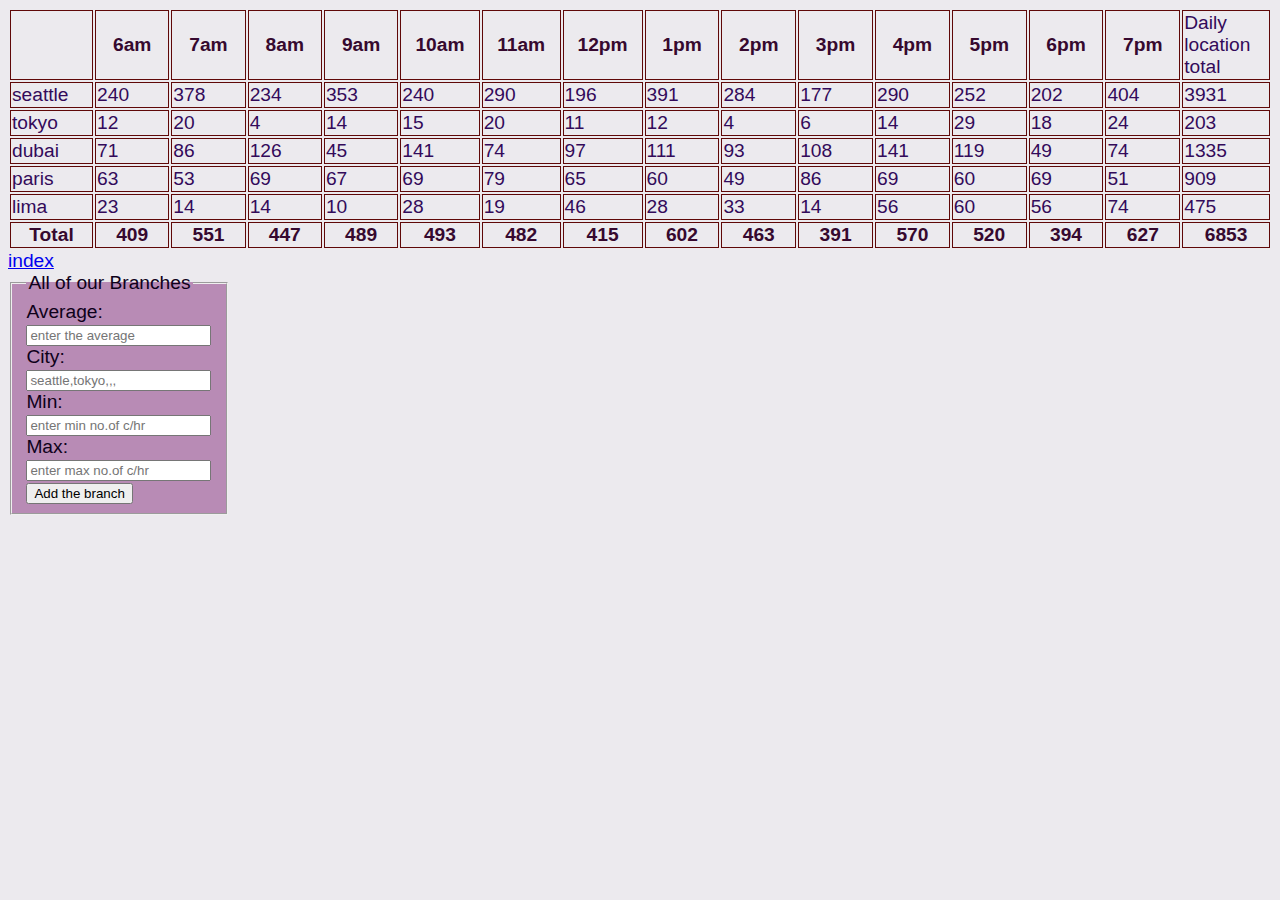
==== sales.html @ 0345f072 "add" ====
<!DOCTYPE html>
<html lang="en">
<head>
    <meta charset="UTF-8">
    <meta http-equiv="X-UA-Compatible" content="IE=edge">
    <meta name="viewport" content="width=device-width, initial-scale=1.0">
    <title>Document</title>
    <style>
        #Tables table, td ,th
        {
        border :1px rgb(95, 8, 8) solid ;
        }
        #Tables table 
        {
            width: 1000px;
            border-collapse: collapse;
        }
        #Tables
        {
            margin-top: 50px;
            margin-left: 50px;
        }
        #Tables td
        {
            text-align: center;
            height: 16px;
            width: 100px;
        }
        th
        {
            width: 100px;
        }
        td
        {
            width: 100px;
        }
            </style>
</head>
<body>
    <div id="city"></div>
    <script src="js/app.js"></script>
    <a href="index.html">index</a>
    <form action="" id="ALLBranches">
        <fieldset>
            <legend>
                All of our Branches
            </legend>
            <label for="avg">Average: </label>
            <input id="avg" type="text" name="avg" placeholder="enter the average">

            <label for="city">City: </label>
            <input id="city" type="text" name="city" placeholder="seattle,tokyo,,,">

            <label for="min">Min: </label>
            <input id="min" type="text" name="min" placeholder="enter min no.of c/hr ">

            <label for="max">Max: </label>
            <input id="max" type="text" name="max" placeholder="enter max no.of c/hr">




            <input  type="submit" value="Add the branch">
        </fieldset>
    </form>
    <link rel="stylesheet" href="reset.css">
    <link rel="stylesheet" href="style.css">    
</body>
</html>
---- style.css ----
body {
    color: rgb(51, 10, 90);
    background-color: rgb(236, 234, 238);
font-family: 'Trebuchet MS', 'Lucida Sans Unicode', 'Lucida Grande', 'Lucida Sans', Arial, sans-serif;
font-size: larger;
}
button{
    color: rgb(112, 18, 131);

}
th{
    color: rgb(54, 9, 47);
}
fieldset {
    color: rgb(14, 1, 26);
    background-color: rgb(184, 139, 181);
    width: 110px;
    height: 220px;


}
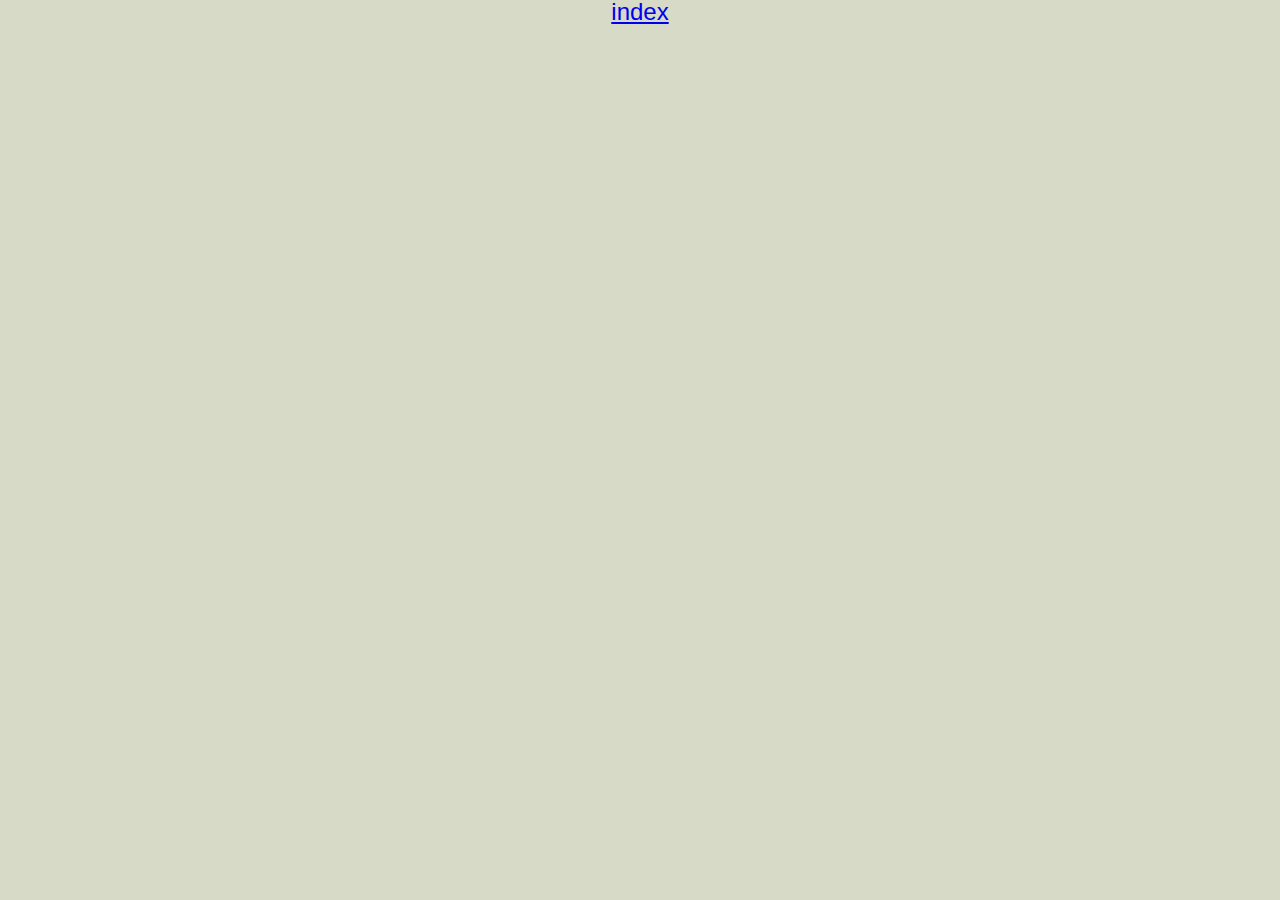
==== commit 55754547: "add" ====
--- a/sales.html
+++ b/sales.html
@@ -5,65 +5,17 @@
     <meta http-equiv="X-UA-Compatible" content="IE=edge">
     <meta name="viewport" content="width=device-width, initial-scale=1.0">
     <title>Document</title>
-    <style>
-        #Tables table, td ,th
-        {
-        border :1px rgb(95, 8, 8) solid ;
-        }
-        #Tables table 
-        {
-            width: 1000px;
-            border-collapse: collapse;
-        }
-        #Tables
-        {
-            margin-top: 50px;
-            margin-left: 50px;
-        }
-        #Tables td
-        {
-            text-align: center;
-            height: 16px;
-            width: 100px;
-        }
-        th
-        {
-            width: 100px;
-        }
-        td
-        {
-            width: 100px;
-        }
-            </style>
+    <link rel="stylesheet" href="css/reset.css">
+<link rel="stylesheet" href="css/style.css">
+    
+
 </head>
+<div id="CITY"></div>
+
 <body>
-    <div id="city"></div>
-    <script src="js/app.js"></script>
     <a href="index.html">index</a>
-    <form action="" id="ALLBranches">
-        <fieldset>
-            <legend>
-                All of our Branches
-            </legend>
-            <label for="avg">Average: </label>
-            <input id="avg" type="text" name="avg" placeholder="enter the average">
 
-            <label for="city">City: </label>
-            <input id="city" type="text" name="city" placeholder="seattle,tokyo,,,">
+<script src="js/app.js"></script>
 
-            <label for="min">Min: </label>
-            <input id="min" type="text" name="min" placeholder="enter min no.of c/hr ">
-
-            <label for="max">Max: </label>
-            <input id="max" type="text" name="max" placeholder="enter max no.of c/hr">
-
-
-
-
-            <input  type="submit" value="Add the branch">
-        </fieldset>
-    </form>
-    <link rel="stylesheet" href="reset.css">
-    <link rel="stylesheet" href="style.css">    
 </body>
 </html>--- a/css/style.css
+++ b/css/style.css
@@ -0,0 +1,9 @@
+body{
+    color: rgb(219, 115, 188);
+    background-color: rgb(214, 218, 198);
+font-size:x-large;
+    text-align: center;
+    margin-bottom: auto;
+    padding: auto;
+    font-family: Verdana, Geneva, Tahoma, sans-serif;
+}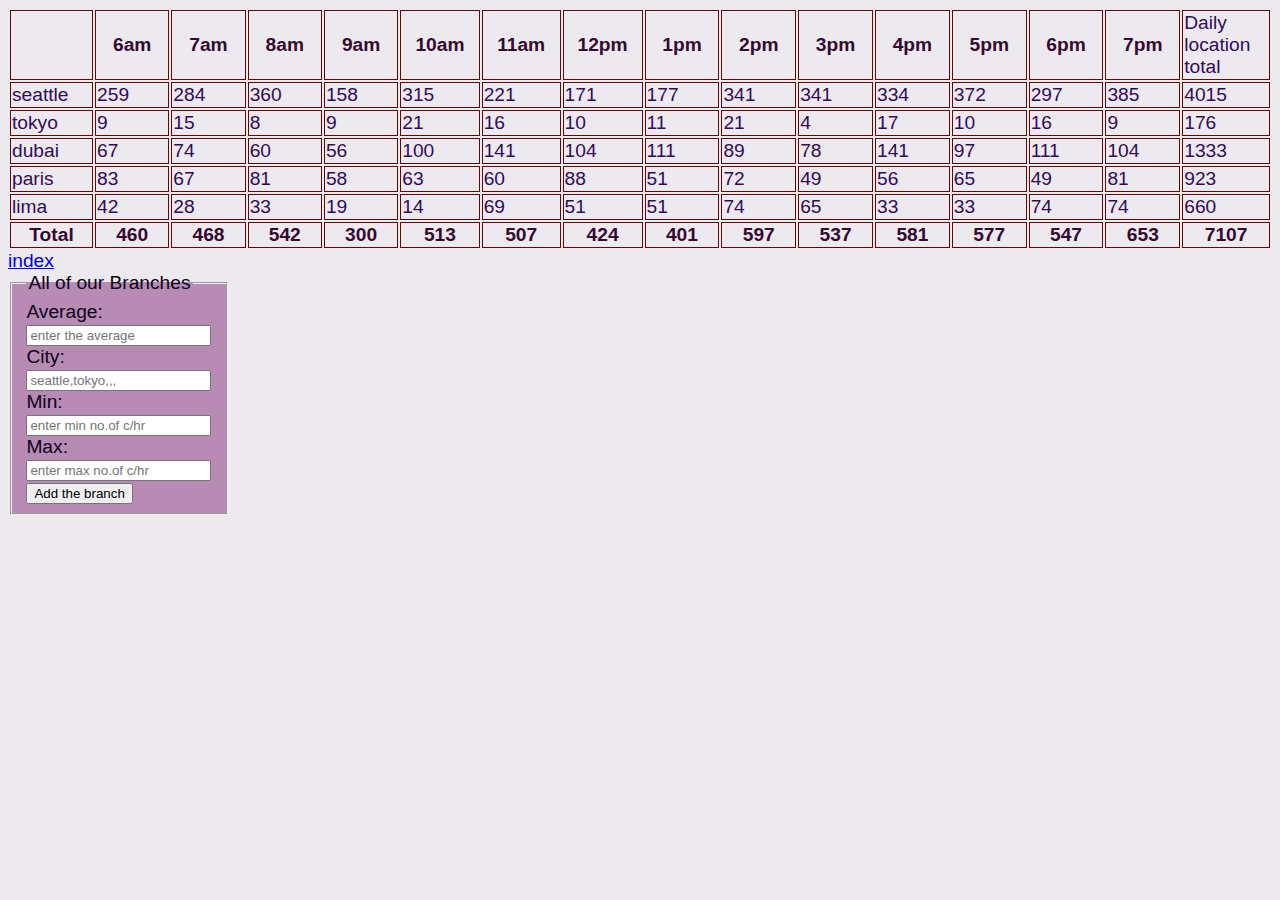
==== commit 4bef141a: "adding" ====
--- a/sales.html
+++ b/sales.html
@@ -5,17 +5,65 @@
     <meta http-equiv="X-UA-Compatible" content="IE=edge">
     <meta name="viewport" content="width=device-width, initial-scale=1.0">
     <title>Document</title>
-    <link rel="stylesheet" href="css/reset.css">
-<link rel="stylesheet" href="css/style.css">
-    
+    <style>
+        #Tables table, td ,th
+        {
+        border :1px rgb(95, 8, 8) solid ;
+        }
+        #Tables table 
+        {
+            width: 1000px;
+            border-collapse: collapse;
+        }
+        #Tables
+        {
+            margin-top: 50px;
+            margin-left: 50px;
+        }
+        #Tables td
+        {
+            text-align: center;
+            height: 16px;
+            width: 100px;
+        }
+        th
+        {
+            width: 100px;
+        }
+        td
+        {
+            width: 100px;
+        }
+            </style>
+</head>
+<body>
+    <div id="city"></div>
+    <script src="js/app.js"></script>
+    <a href="index.html">index</a>
+    <form action="" id="ALLBranches">
+        <fieldset>
+            <legend>
+                All of our Branches
+            </legend>
+            <label for="avg">Average: </label>
+            <input id="avg" type="text" name="avg" placeholder="enter the average">
 
-</head>
-<div id="CITY"></div>
+            <label for="city">City: </label>
+            <input id="city" type="text" name="city" placeholder="seattle,tokyo,,,">
 
-<body>
-    <a href="index.html">index</a>
+            <label for="min">Min: </label>
+            <input id="min" type="text" name="min" placeholder="enter min no.of c/hr ">
 
-<script src="js/app.js"></script>
+            <label for="max">Max: </label>
+            <input id="max" type="text" name="max" placeholder="enter max no.of c/hr">
 
+
+
+
+            <input  type="submit" value="Add the branch">
+        </fieldset>
+    </form>
+    <link rel="stylesheet" href="reset.css">
+    <link rel="stylesheet" href="style.css">    
 </body>
 </html>--- a/style.css
+++ b/style.css
@@ -0,0 +1,21 @@
+body {
+    color: rgb(51, 10, 90);
+    background-color: rgb(236, 234, 238);
+font-family: 'Trebuchet MS', 'Lucida Sans Unicode', 'Lucida Grande', 'Lucida Sans', Arial, sans-serif;
+font-size: larger;
+}
+button{
+    color: rgb(112, 18, 131);
+
+}
+th{
+    color: rgb(54, 9, 47);
+}
+fieldset {
+    color: rgb(14, 1, 26);
+    background-color: rgb(184, 139, 181);
+    width: 110px;
+    height: 220px;
+
+
+}
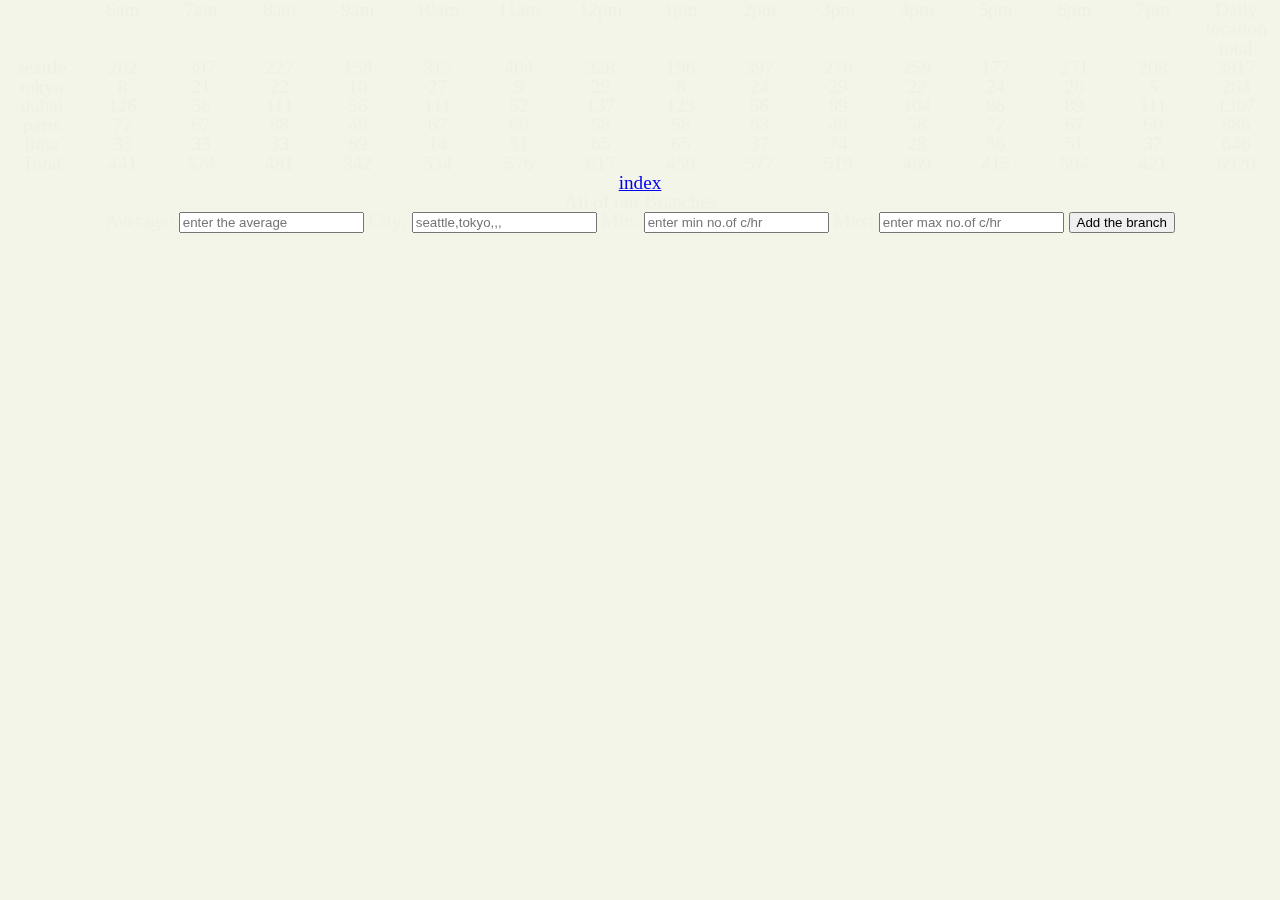
==== commit 29a57187: "add" ====
--- a/sales.html
+++ b/sales.html
@@ -63,7 +63,7 @@
             <input  type="submit" value="Add the branch">
         </fieldset>
     </form>
-    <link rel="stylesheet" href="reset.css">
-    <link rel="stylesheet" href="style.css">    
+    <link rel="stylesheet" href="css/reset.css">
+    <link rel="stylesheet" href="css/style.css">    
 </body>
 </html>--- a/css/style.css
+++ b/css/style.css
@@ -0,0 +1,15 @@
+body{
+    color: rgb(240, 240, 230);
+    background-color: rgb(242, 245, 231);
+font-size:larger;
+    text-align: center;
+    margin-bottom: auto;
+    font-family: 'Indie Flower', cursive;
+    padding: auto;
+    background-image:  url("https://st.depositphotos.com/1007358/3426/i/950/depositphotos_34260233-stock-photo-smoked-salmon-background.jpg");
+image-orientation: initial;
+backdrop-filter:blur(4px);
+}
+button{
+    color: rgb(168, 100, 23);
+    background-color: rgb(14, 12, 0);}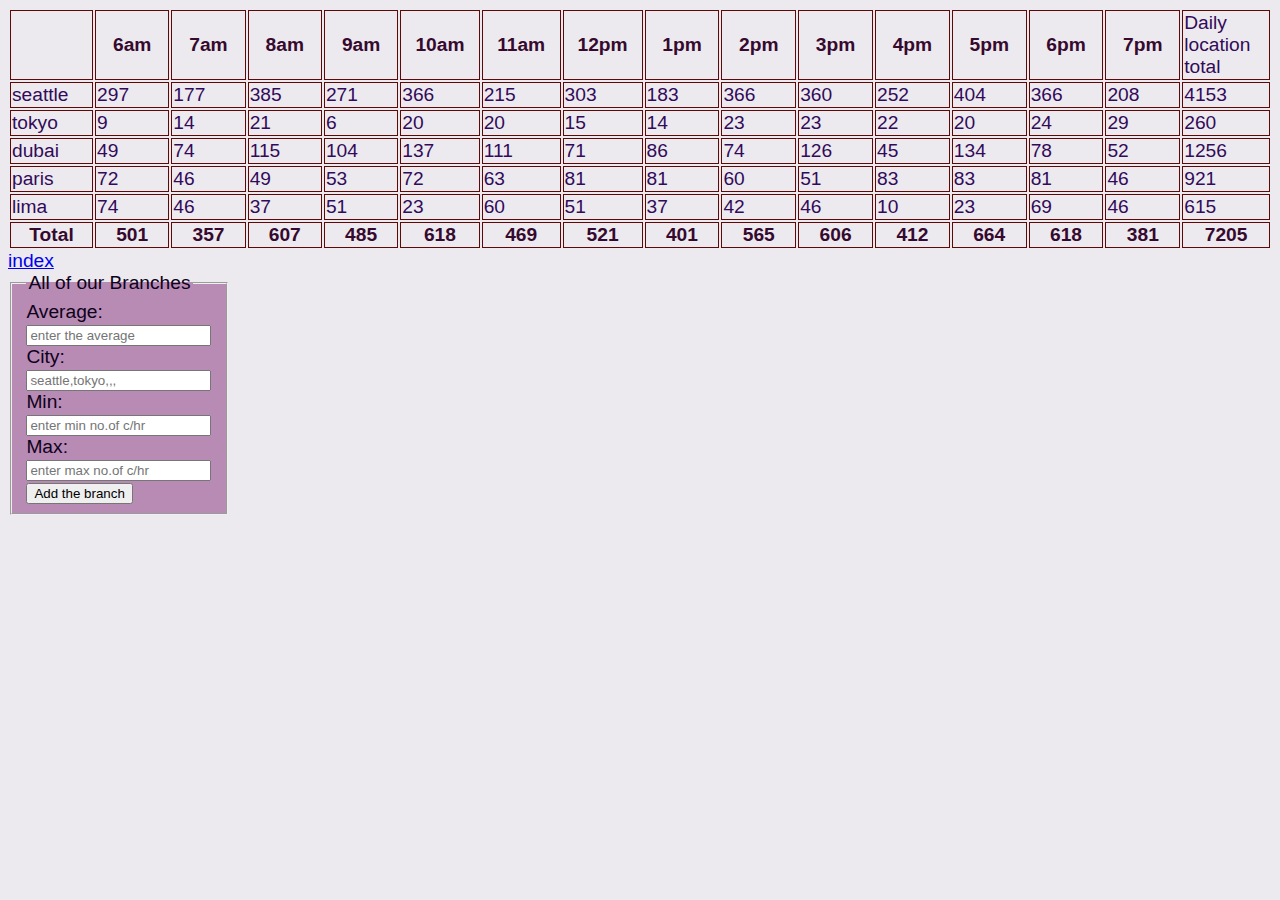
==== commit f2e81ed0: "add" ====
--- a/sales.html
+++ b/sales.html
@@ -37,7 +37,7 @@
             </style>
 </head>
 <body>
-    <div id="city"></div>
+    <div id="CITY"></div>
     <script src="js/app.js"></script>
     <a href="index.html">index</a>
     <form action="" id="ALLBranches">
@@ -63,7 +63,7 @@
             <input  type="submit" value="Add the branch">
         </fieldset>
     </form>
-    <link rel="stylesheet" href="css/reset.css">
-    <link rel="stylesheet" href="css/style.css">    
+    <link rel="stylesheet" href="reset.css">
+    <link rel="stylesheet" href="style.css">    
 </body>
 </html>--- a/style.css
+++ b/style.css
@@ -0,0 +1,21 @@
+body {
+    color: rgb(51, 10, 90);
+    background-color: rgb(236, 234, 238);
+font-family: 'Trebuchet MS', 'Lucida Sans Unicode', 'Lucida Grande', 'Lucida Sans', Arial, sans-serif;
+font-size: larger;
+}
+button{
+    color: rgb(112, 18, 131);
+
+}
+th{
+    color: rgb(54, 9, 47);
+}
+fieldset {
+    color: rgb(14, 1, 26);
+    background-color: rgb(184, 139, 181);
+    width: 110px;
+    height: 220px;
+
+
+}
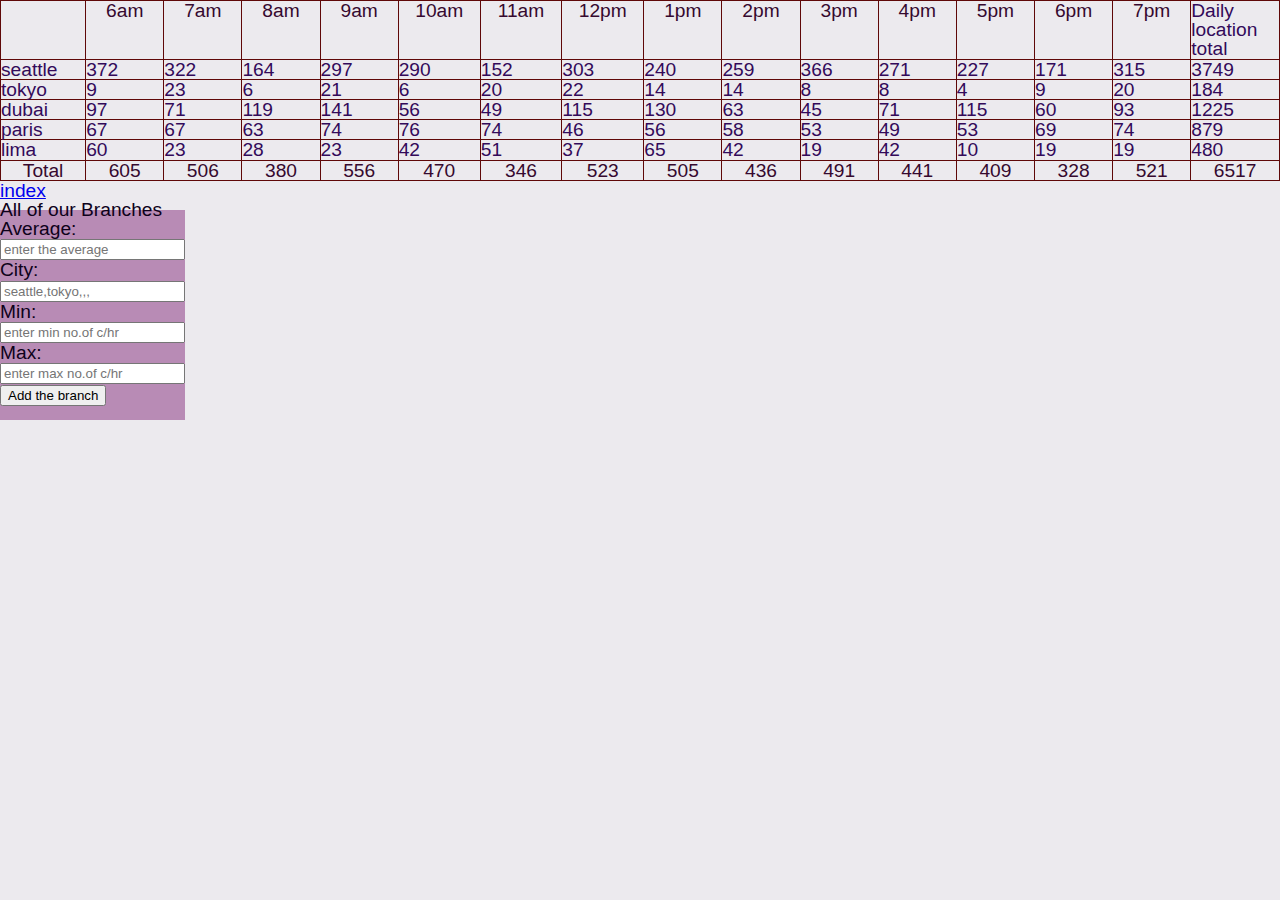
==== commit 4e7bb9c6: "add" ====
--- a/sales.html
+++ b/sales.html
@@ -5,6 +5,8 @@
     <meta http-equiv="X-UA-Compatible" content="IE=edge">
     <meta name="viewport" content="width=device-width, initial-scale=1.0">
     <title>Document</title>
+    <link rel="stylesheet" href="css/reset.css">
+    <link rel="stylesheet" href="css/style.css">
     <style>
         #Tables table, td ,th
         {
--- a/css/style.css
+++ b/css/style.css
@@ -0,0 +1,21 @@
+body {
+    color: rgb(51, 10, 90);
+    background-color: rgb(236, 234, 238);
+font-family: 'Trebuchet MS', 'Lucida Sans Unicode', 'Lucida Grande', 'Lucida Sans', Arial, sans-serif;
+font-size: larger;
+}
+button{
+    color: rgb(112, 18, 131);
+
+}
+th{
+    color: rgb(54, 9, 47);
+}
+fieldset {
+    color: rgb(14, 1, 26);
+    background-color: rgb(184, 139, 181);
+    width: 110px;
+    height: 220px;
+
+
+}
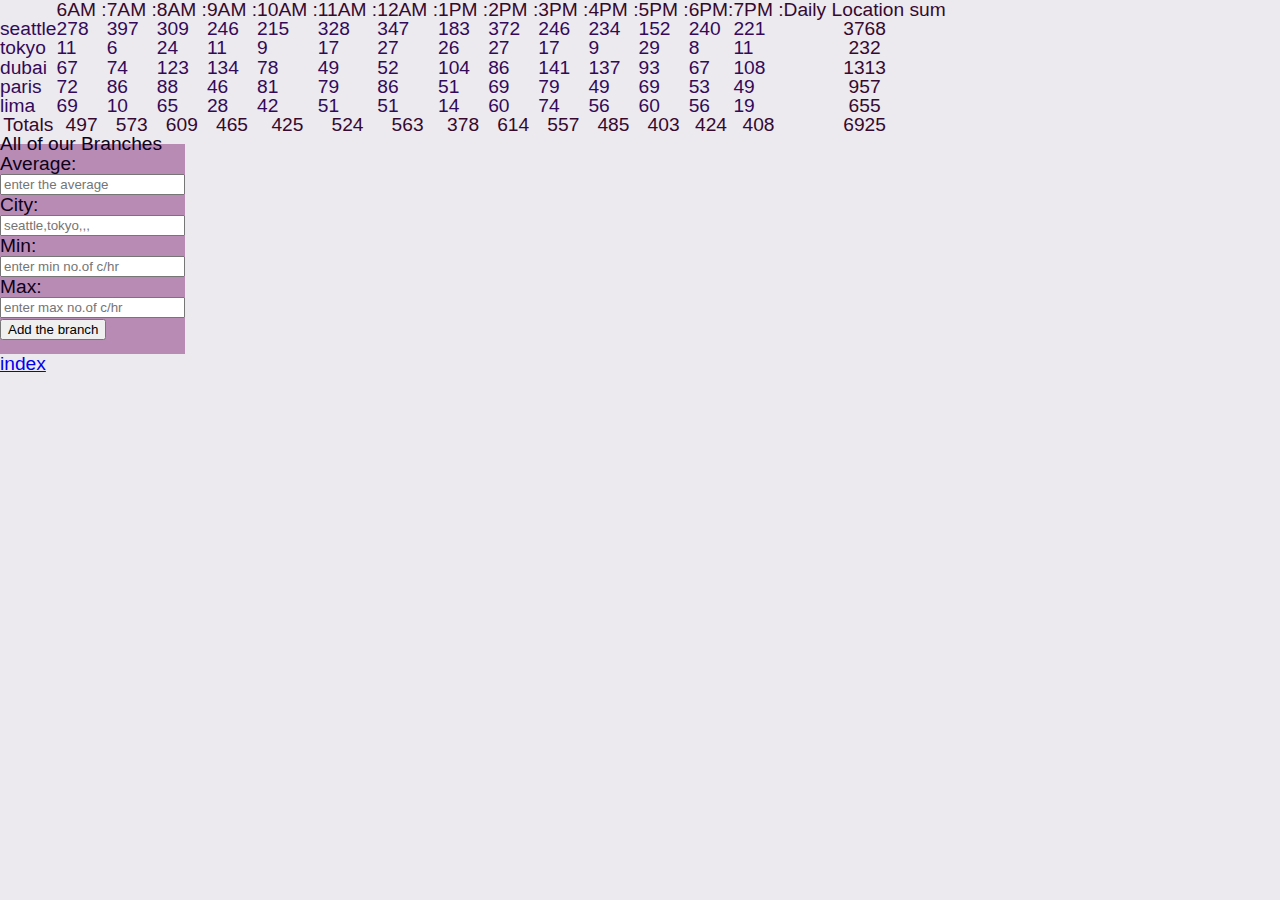
==== commit 69dba2d9: "add" ====
--- a/sales.html
+++ b/sales.html
@@ -1,3 +1,4 @@
+
 <!DOCTYPE html>
 <html lang="en">
 <head>
@@ -7,46 +8,21 @@
     <title>Document</title>
     <link rel="stylesheet" href="css/reset.css">
     <link rel="stylesheet" href="css/style.css">
-    <style>
-        #Tables table, td ,th
-        {
-        border :1px rgb(95, 8, 8) solid ;
-        }
-        #Tables table 
-        {
-            width: 1000px;
-            border-collapse: collapse;
-        }
-        #Tables
-        {
-            margin-top: 50px;
-            margin-left: 50px;
-        }
-        #Tables td
-        {
-            text-align: center;
-            height: 16px;
-            width: 100px;
-        }
-        th
-        {
-            width: 100px;
-        }
-        td
-        {
-            width: 100px;
-        }
-            </style>
+      
 </head>
 <body>
-    <div id="CITY"></div>
-    <script src="js/app.js"></script>
-    <a href="index.html">index</a>
-    <form action="" id="ALLBranches">
+    <table>
+        <div id="container"></div>
+    </table>
+    <header></header>
+<main>
+    <form action="" id="dena">
         <fieldset>
             <legend>
                 All of our Branches
             </legend>
+
+
             <label for="avg">Average: </label>
             <input id="avg" type="text" name="avg" placeholder="enter the average">
 
@@ -60,12 +36,21 @@
             <input id="max" type="text" name="max" placeholder="enter max no.of c/hr">
 
 
-
-
+         
+           
+           
+       
+           
             <input  type="submit" value="Add the branch">
         </fieldset>
     </form>
+</main>
+<footer>
+    <script src="js/app.js"></script>
+    <a href="index.html">index</a>
     <link rel="stylesheet" href="reset.css">
-    <link rel="stylesheet" href="style.css">    
+    <link rel="stylesheet" href="style.css">   
+</footer> 
 </body>
-</html>+</html>
+
